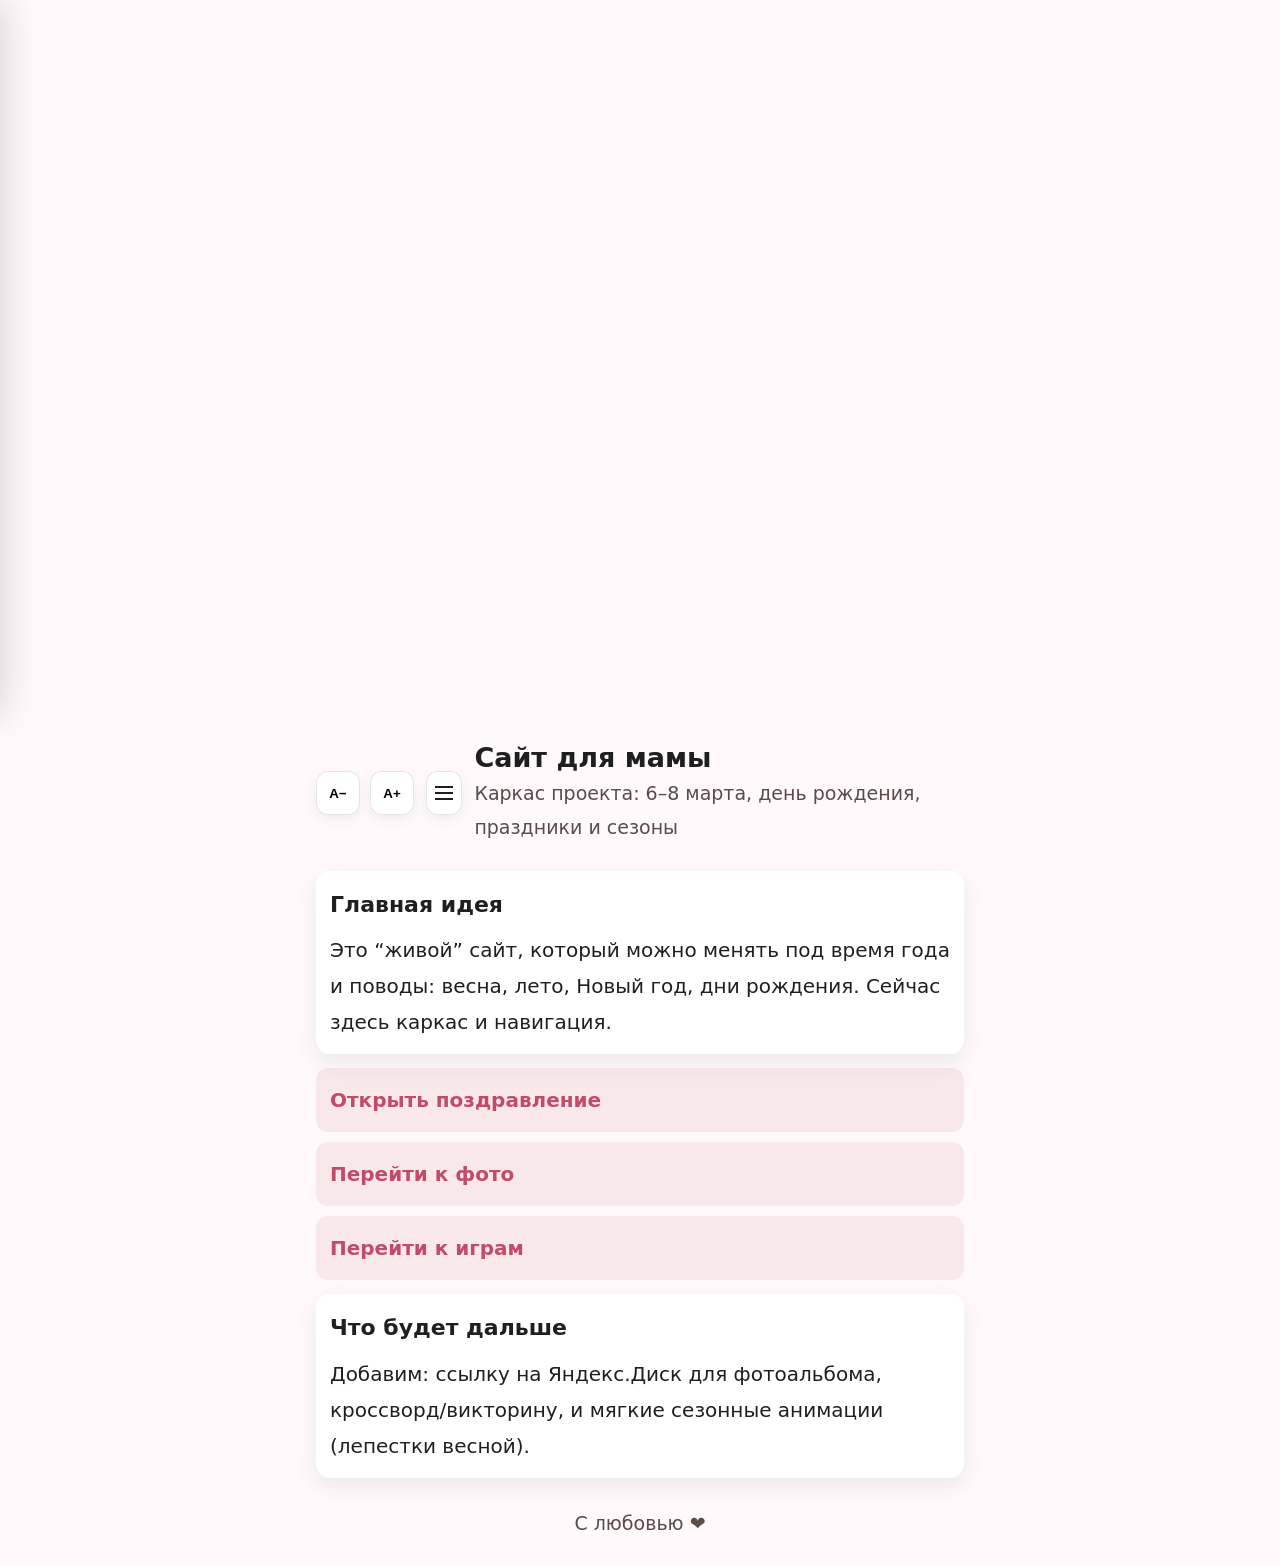
==== index.html @ 61202ca8 "Update index.html" ====
<!DOCTYPE html>
<html lang="ru" data-petals="on">
<head>
  <meta charset="UTF-8" />
  <meta name="viewport" content="width=device-width, initial-scale=1" />
  <title>Маме — Главная</title>

  <link rel="stylesheet" href="css/base.css" />
  <link rel="stylesheet" href="css/theme-spring.css" />
</head>
<body>
  <div class="overlay" data-overlay></div>

  <aside class="side" aria-label="Меню">
    <div style="display:flex; justify-content:space-between; align-items:center; gap:12px;">
      <div>
        <div class="title">Навигация</div>
        <div class="desc">Сайт для мамы — можно обновлять к праздникам 🌷</div>
      </div>
      <button class="burger" data-menu-close aria-label="Закрыть меню">
        <span></span>
      </button>
    </div>

    <nav class="nav">
      <a href="index.html" class="active">Главная</a>
      <a href="about.html">О маме</a>
      <a href="photos.html">Фото</a>
      <a href="games.html">Игры</a>
      <a href="wishes.html">Поздравления</a>
    </nav>

    <div class="card" style="margin-top:16px;">
      <h2>Сезон</h2>
      <p style="margin:0;color:var(--muted);">
        Сейчас включена весенняя тема. Позже сделаем переключатель.
      </p>
    </div>
  </aside>

  <main class="container">
    <header class="header">
      <div style="display:flex; gap:10px; margin-left:auto;">
  <button class="fontbtn" data-font-dec aria-label="Уменьшить шрифт">A−</button>
  <button class="fontbtn" data-font-inc aria-label="Увеличить шрифт">A+</button>
</div>
      <button class="burger" data-menu-open aria-label="Открыть меню">
        <span></span>
      </button>

      <div class="brand">
        <h1>Сайт для мамы</h1>
        <p>Каркас проекта: 6–8 марта, день рождения, праздники и сезоны</p>
      </div>
    </header>

    <section class="card">
      <h2>Главная идея</h2>
      <p style="margin:0;">
        Это “живой” сайт, который можно менять под время года и поводы: весна, лето,
        Новый год, дни рождения. Сейчас здесь каркас и навигация.
      </p>
    </section>

    <a class="big-button" href="wishes.html">Открыть поздравление</a>
    <a class="big-button" href="photos.html">Перейти к фото</a>
    <a class="big-button" href="games.html">Перейти к играм</a>

    <section class="card">
      <h2>Что будет дальше</h2>
      <p style="margin:0;">
        Добавим: ссылку на Яндекс.Диск для фотоальбома, кроссворд/викторину, и
        мягкие сезонные анимации (лепестки весной).
      </p>
    </section>

    <footer class="footer">
      <p style="margin:0;">С любовью ❤️</p>
    </footer>
  </main>

  <script src="js/menu.js"></script>
  <script src="js/font.js"></script>
  <script src="js/petals.js"></script>
</body>
</html>
---- css/base.css ----
:root{
  --bg: #fffdf8;
  --text: #222;
  --muted: #555;
  --card: #ffffff;
  --accent: #b85c5c;
  --shadow: 0 8px 24px rgba(0,0,0,0.08);
  --radius: 14px;

  /* Доступность: крупный базовый размер */
  --font: 20px;
}

*{ box-sizing: border-box; }

html, body{
  margin:0;
  padding:0;
  background: var(--bg);
  color: var(--text);
  font-family: system-ui, -apple-system, Segoe UI, Roboto, Arial, sans-serif;
  font-size: var(--font);
  line-height: 1.8;
}

a{ color: var(--accent); text-decoration: none; }
a:focus{ outline: 3px solid rgba(184,92,92,.35); outline-offset: 2px; }

.container{
  max-width: 680px;
  margin: 0 auto;
  padding: 16px;
}

.header{
  display:flex;
  align-items:center;
  gap: 12px;
  padding: 12px 0;
}

.brand{
  display:flex;
  flex-direction: column;
  gap: 2px;
}

.brand h1{
  font-size: 1.35rem;
  line-height:1.2;
  margin: 0;
}
.brand p{
  margin:0;
  color: var(--muted);
  font-size: .95rem;
}

.card{
  background: var(--card);
  border-radius: var(--radius);
  box-shadow: var(--shadow);
  padding: 14px 14px;
  margin: 14px 0;
}

.card h2{
  margin: 0 0 8px 0;
  font-size: 1.1rem;
}

.big-button{
  display:block;
  width:100%;
  padding: 14px 14px;
  border-radius: 12px;
  background: rgba(184,92,92,0.10);
  margin: 10px 0;
  font-weight: 600;
}

.footer{
  margin: 28px 0 10px;
  text-align:center;
  color: var(--muted);
  font-size: .95rem;
}

/* ---------- Бургер кнопка ---------- */
.burger{
  width: 44px;
  height: 44px;
  border-radius: 12px;
  border: 1px solid rgba(0,0,0,0.10);
  background: var(--card);
  box-shadow: 0 4px 14px rgba(0,0,0,0.06);
  display:grid;
  place-items:center;
  cursor:pointer;
}

.burger span{
  display:block;
  width: 18px;
  height: 2px;
  background: var(--text);
  position: relative;
}
.burger span::before,
.burger span::after{
  content:"";
  position:absolute;
  left:0;
  width: 18px;
  height:2px;
  background: var(--text);
}
.burger span::before{ top: -6px; }
.burger span::after{ top: 6px; }

/* ---------- Меню ---------- */
.overlay{
  position: fixed;
  inset: 0;
  background: rgba(0,0,0,0.35);
  opacity: 0;
  pointer-events: none;
  transition: opacity .2s ease;
}

.side{
  position: fixed;
  top:0;
  left:0;
  height:100%;
  width: 82%;
  max-width: 360px;
  background: var(--card);
  box-shadow: 18px 0 40px rgba(0,0,0,0.18);
  transform: translateX(-105%);
  transition: transform .22s ease;
  padding: 16px;
}

.side .title{
  font-weight: 800;
  font-size: 1.05rem;
  margin-bottom: 8px;
}
.side .desc{
  color: var(--muted);
  font-size: .95rem;
  margin-bottom: 14px;
}

.nav a{
  display:block;
  padding: 12px 12px;
  border-radius: 12px;
  margin: 8px 0;
  background: rgba(0,0,0,0.04);
  font-weight: 650;
}
.nav a.active{
  background: rgba(184,92,92,0.16);
}

/* Открытое состояние меню */
.menu-open .overlay{
  opacity: 1;
  pointer-events: auto;
}
.menu-open .side{
  transform: translateX(0);
}

/* Чуть меньше шрифт на очень узких экранах */
@media (max-width: 360px){
  html, body{ font-size: 18px; }
}

.fontbtn{
  width:44px; height:44px;
  border-radius:12px;
  border: 1px solid rgba(0,0,0,0.10);
  background: var(--card);
  box-shadow: 0 4px 14px rgba(0,0,0,0.06);
  display:grid;
  place-items:center;
  cursor:pointer;
  font-weight: 800;
}
/* --- Лепестки (весна) --- */
.petals{
  position: fixed;
  inset: 0;
  pointer-events: none;
  overflow: hidden;
  z-index: 0; /* ниже контента */
}

.petal{
  position: absolute;
  top: -24px;
  border-radius: 999px;
  opacity: 0.35;
  background: radial-gradient(circle at 30% 30%, rgba(255,255,255,0.9), rgba(192,75,107,0.6));
  filter: blur(0.2px);
  animation-name: petalFall;
  animation-timing-function: linear;
  animation-iteration-count: infinite;
}

@keyframes petalFall{
  0%   { transform: translateX(0) translateY(0) rotate(0deg); }
  100% { transform: translateX(var(--drift)) translateY(110vh) rotate(360deg); }
}

/* чтобы контент был выше лепестков */
.container, .side, .overlay{
  position: relative;
  z-index: 1;
}
---- css/theme-spring.css ----
:root{
  --bg: #fff9fb;
  --text: #1f1f1f;
  --muted: #5c4b4b;
  --card: #ffffff;
  --accent: #c04b6b;
}
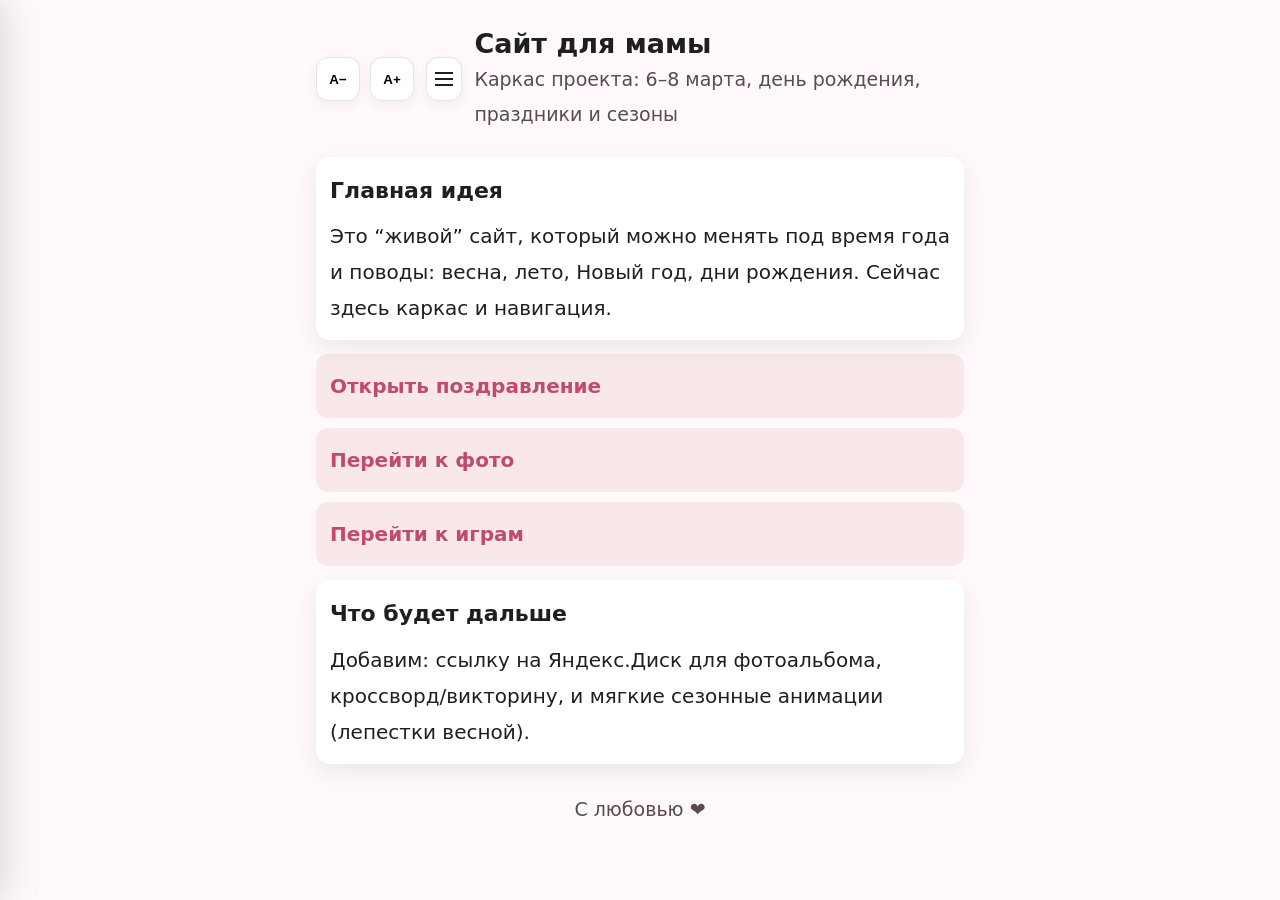
==== commit a2c9a4e2: "Update index.html" ====
--- a/index.html
+++ b/index.html
@@ -29,6 +29,17 @@
       <a href="games.html">Игры</a>
       <a href="wishes.html">Поздравления</a>
     </nav>
+
+    <div class="card" style="margin-top:16px;">
+  <h2>Тема</h2>
+  <p style="margin:0;color:var(--muted);">
+    Сейчас: <b data-theme-label>Весна 🌷</b>
+  </p>
+
+  <a class="big-button" href="#" data-theme-toggle style="text-align:center;">
+    Переключить тему
+  </a>
+</div>
 
     <div class="card" style="margin-top:16px;">
       <h2>Сезон</h2>
@@ -82,6 +93,7 @@
   <script src="js/menu.js"></script>
   <script src="js/font.js"></script>
   <script src="js/petals.js"></script>
+  <script src="js/theme.js"></script>
 </body>
 </html>
 
@@ -89,3 +101,4 @@
 
 
 
+
--- a/css/base.css
+++ b/css/base.css
@@ -216,8 +216,48 @@
   100% { transform: translateX(var(--drift)) translateY(110vh) rotate(360deg); }
 }
 
-/* чтобы контент был выше лепестков */
-.container, .side, .overlay{
+/* Слои: лепестки ниже, контент выше, меню/оверлей ещё выше */
+.container{
   position: relative;
   z-index: 1;
 }
+
+/* overlay и side уже position: fixed выше по файлу — НЕ трогаем position */
+.overlay{ z-index: 5; }
+.side{ z-index: 6; }
+
+.petals{ z-index: 0; }
+
+/* === FIX слоёв и позиционирования (чтобы ничего не съезжало) === */
+
+/* лепестки — всегда фон, не влияют на верстку */
+.petals{
+  position: fixed !important;
+  inset: 0 !important;
+  width: 100vw !important;
+  height: 100vh !important;
+  pointer-events: none !important;
+  overflow: hidden !important;
+  z-index: 0 !important;
+}
+
+/* контент над лепестками */
+.container{
+  position: relative !important;
+  z-index: 1 !important;
+}
+
+/* оверлей и меню — поверх всего */
+.overlay{
+  position: fixed !important;
+  inset: 0 !important;
+  z-index: 50 !important;
+}
+
+.side{
+  position: fixed !important;
+  top: 0 !important;
+  left: 0 !important;
+  height: 100% !important;
+  z-index: 60 !important;
+}
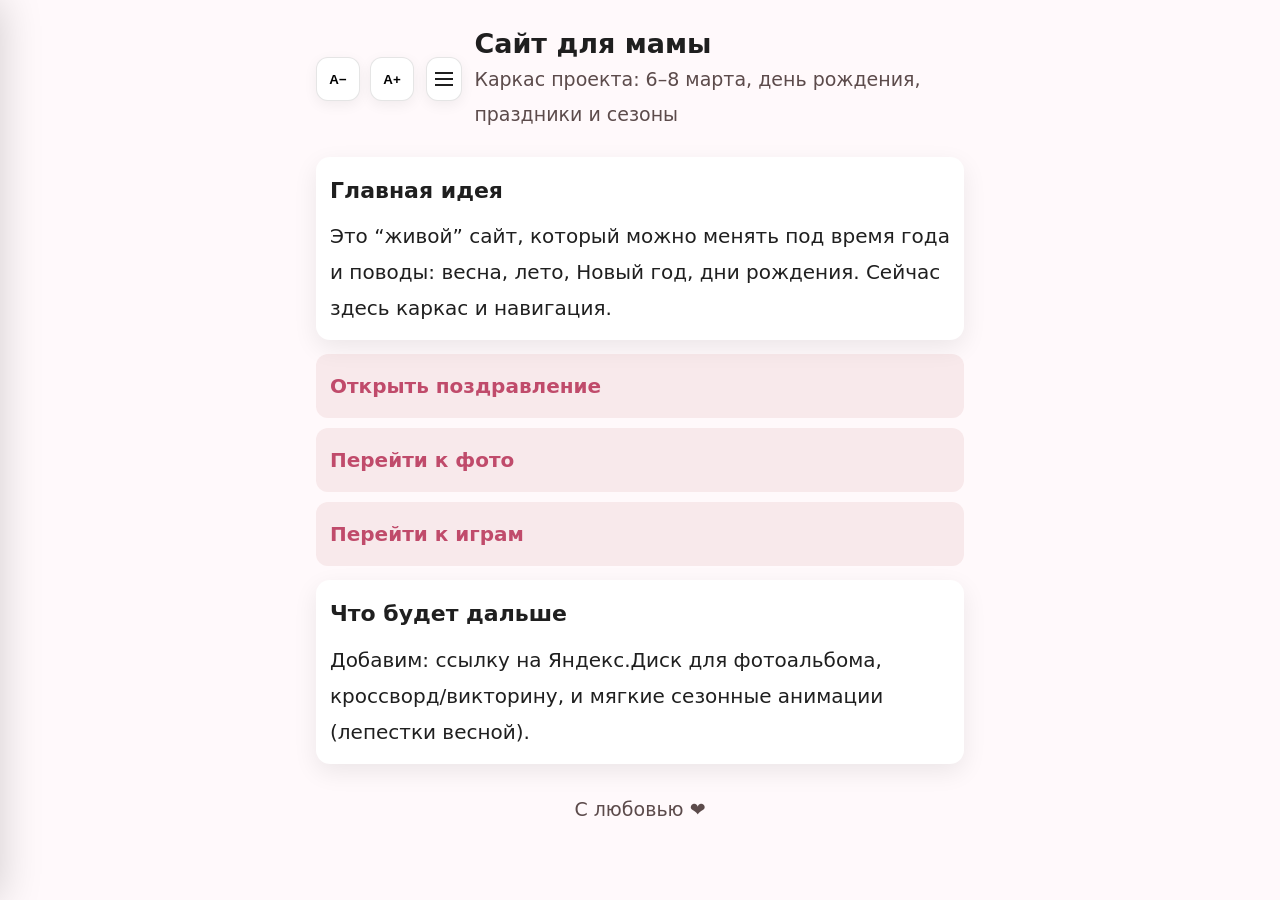
==== commit fa3b5458: "Update index.html" ====
--- a/index.html
+++ b/index.html
@@ -6,7 +6,7 @@
   <title>Маме — Главная</title>
 
   <link rel="stylesheet" href="css/base.css" />
-  <link rel="stylesheet" href="css/theme-spring.css" />
+  <link id="theme-style" rel="stylesheet" href="css/theme-spring.css" />
 </head>
 <body>
   <div class="overlay" data-overlay></div>
@@ -92,7 +92,7 @@
 
   <script src="js/menu.js"></script>
   <script src="js/font.js"></script>
-  <script src="js/petals.js"></script>
+  <script src="js/particles.js"></script>
   <script src="js/theme.js"></script>
 </body>
 </html>
@@ -102,3 +102,5 @@
 
 
 
+
+
--- a/css/base.css
+++ b/css/base.css
@@ -261,3 +261,46 @@
   height: 100% !important;
   z-index: 60 !important;
 }
+
+/* === Частицы (лепестки/снежинки) === */
+.particles{
+  position: fixed;
+  inset: 0;
+  pointer-events: none;
+  overflow: hidden;
+  z-index: 0;
+}
+
+.particle{
+  position: absolute;
+  top: -24px;
+  opacity: 0.35;
+  animation-name: particleFall;
+  animation-timing-function: linear;
+  animation-iteration-count: infinite;
+}
+
+/* Лепестки (весна) */
+.particle.petal{
+  border-radius: 999px;
+  background: radial-gradient(circle at 30% 30%, rgba(255,255,255,0.9), rgba(192,75,107,0.65));
+  filter: blur(0.2px);
+}
+
+/* Снежинки (зима) — маленькие светлые кружки */
+.particle.snow{
+  border-radius: 999px;
+  background: radial-gradient(circle at 30% 30%, rgba(255,255,255,0.95), rgba(160,200,255,0.65));
+  opacity: 0.45;
+  filter: blur(0.15px);
+}
+
+@keyframes particleFall{
+  0%   { transform: translateX(0) translateY(0) rotate(0deg); }
+  100% { transform: translateX(var(--drift)) translateY(110vh) rotate(360deg); }
+}
+
+/* Контент выше частиц */
+.container{ position: relative; z-index: 1; }
+.overlay{ z-index: 50; }
+.side{ z-index: 60; }
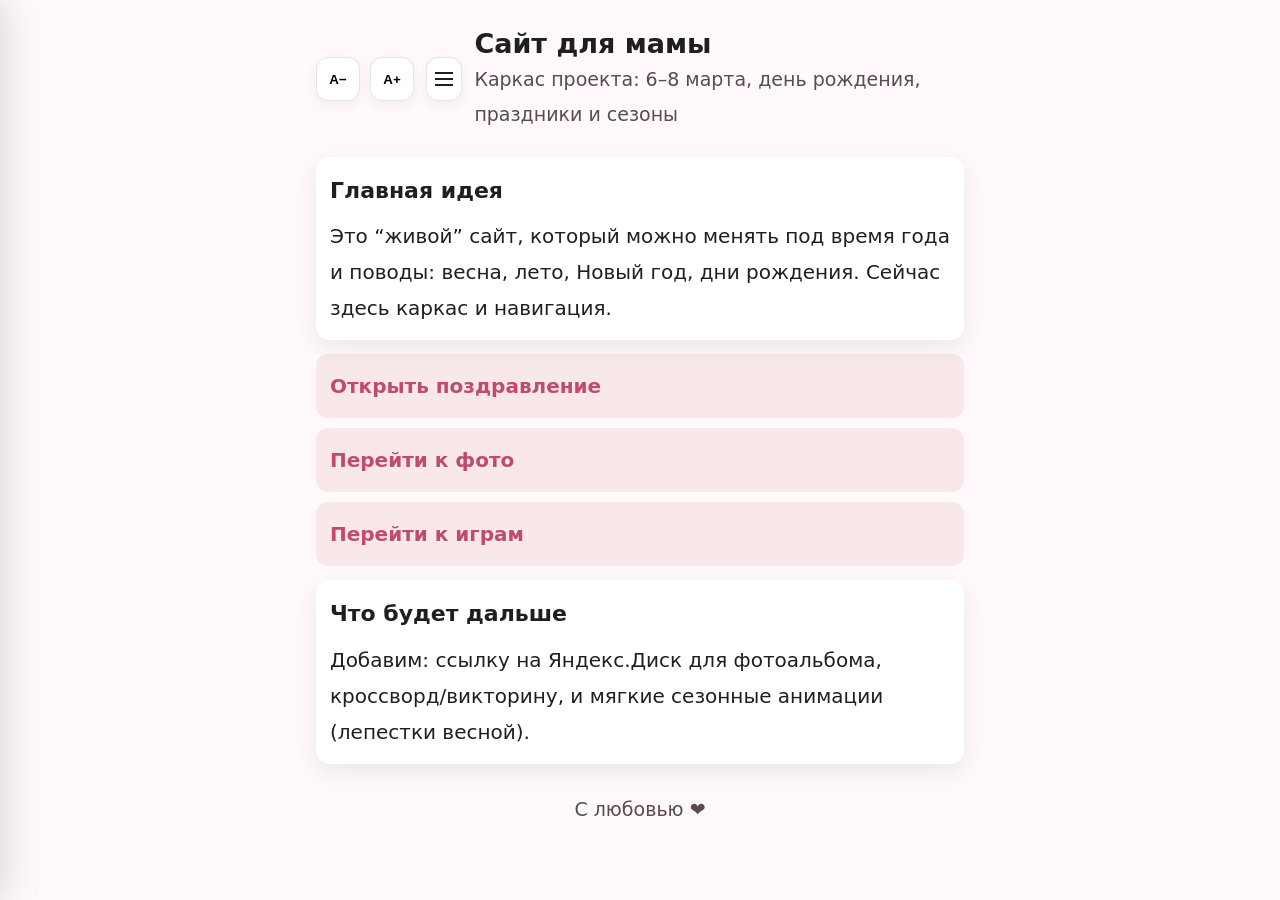
==== commit cdecc314: "Update index.html" ====
--- a/index.html
+++ b/index.html
@@ -1,5 +1,5 @@
 <!DOCTYPE html>
-<html lang="ru" data-petals="on">
+<html lang="ru" data-particles="on">
 <head>
   <meta charset="UTF-8" />
   <meta name="viewport" content="width=device-width, initial-scale=1" />
@@ -104,3 +104,4 @@
 
 
 
+
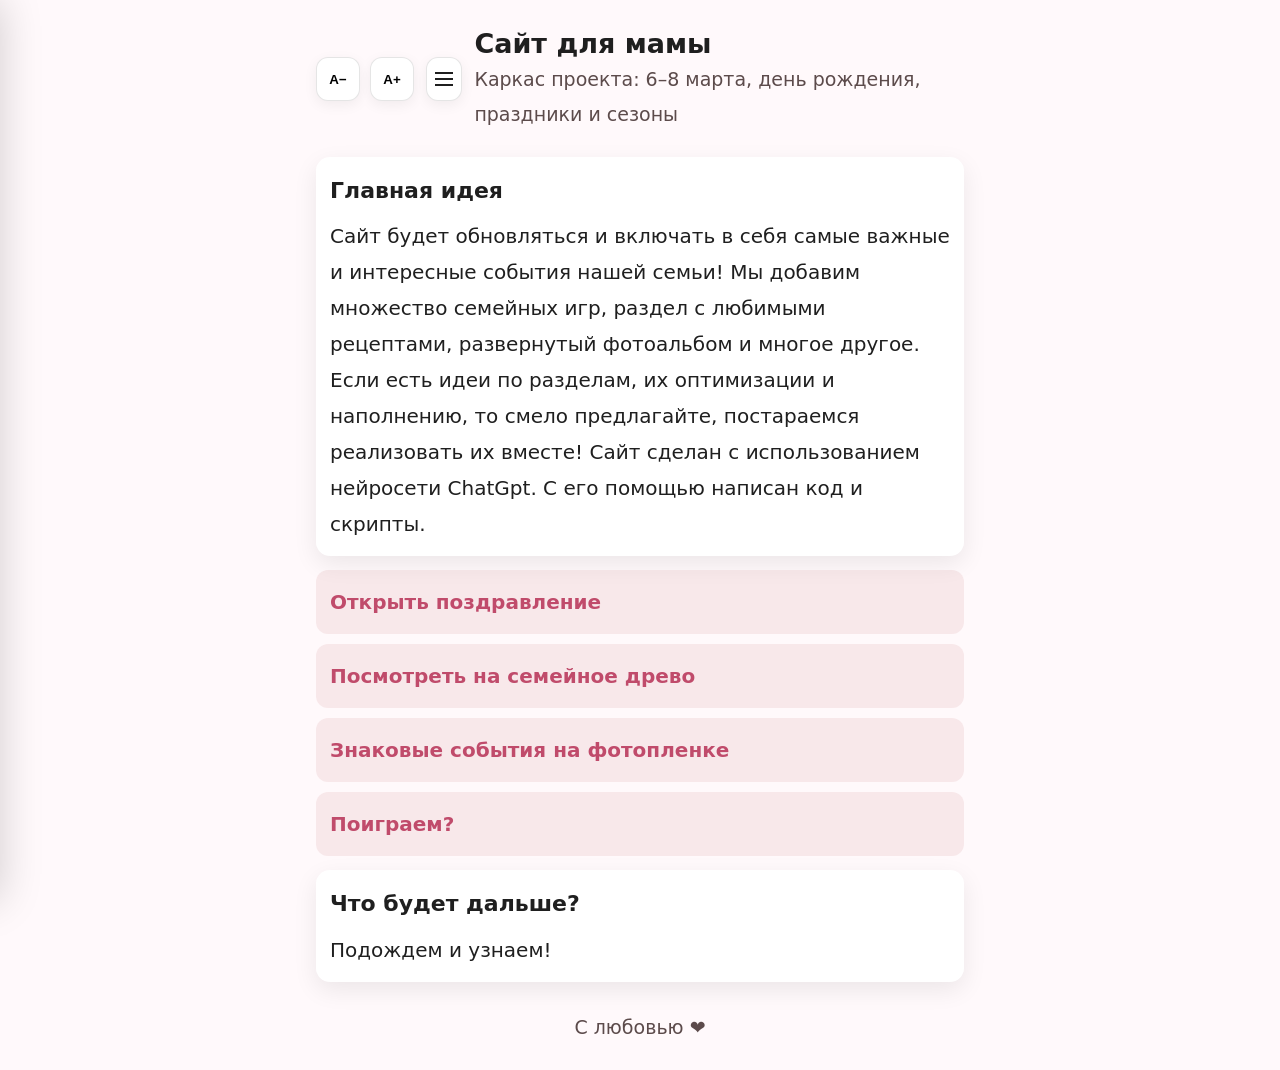
==== commit 94edb6a7: "Update index.html" ====
--- a/index.html
+++ b/index.html
@@ -24,6 +24,7 @@
 
     <nav class="nav">
       <a href="index.html" class="active">Главная</a>
+      <a href="tree.html">Семейное древо</a>
       <a href="about.html">О маме</a>
       <a href="photos.html">Фото</a>
       <a href="games.html">Игры</a>
@@ -42,9 +43,9 @@
 </div>
 
     <div class="card" style="margin-top:16px;">
-      <h2>Сезон</h2>
+      <h2>Сайт в разработке</h2>
       <p style="margin:0;color:var(--muted);">
-        Сейчас включена весенняя тема. Позже сделаем переключатель.
+        Это боковое меню поможет Вам не потеряться
       </p>
     </div>
   </aside>
@@ -68,20 +69,22 @@
     <section class="card">
       <h2>Главная идея</h2>
       <p style="margin:0;">
-        Это “живой” сайт, который можно менять под время года и поводы: весна, лето,
-        Новый год, дни рождения. Сейчас здесь каркас и навигация.
+        Сайт будет обновляться и включать в себя самые важные и интересные события нашей семьи!
+        Мы добавим множество семейных игр, раздел с любимыми рецептами, развернутый фотоальбом и многое другое.
+        Если есть идеи по разделам, их оптимизации и наполнению, то смело предлагайте, постараемся реализовать их вместе!
+        Сайт сделан с использованием нейросети ChatGpt. С его помощью написан код и скрипты.
       </p>
     </section>
 
     <a class="big-button" href="wishes.html">Открыть поздравление</a>
-    <a class="big-button" href="photos.html">Перейти к фото</a>
-    <a class="big-button" href="games.html">Перейти к играм</a>
+    <a class="big-button" href="tree.html">Посмотреть на семейное древо</a>
+    <a class="big-button" href="photos.html">Знаковые события на фотопленке</a>
+    <a class="big-button" href="games.html">Поиграем?</a>
 
     <section class="card">
-      <h2>Что будет дальше</h2>
+      <h2>Что будет дальше?</h2>
       <p style="margin:0;">
-        Добавим: ссылку на Яндекс.Диск для фотоальбома, кроссворд/викторину, и
-        мягкие сезонные анимации (лепестки весной).
+        Подождем и узнаем!
       </p>
     </section>
 
@@ -105,3 +108,4 @@
 
 
 
+
--- a/css/base.css
+++ b/css/base.css
@@ -304,3 +304,14 @@
 .container{ position: relative; z-index: 1; }
 .overlay{ z-index: 50; }
 .side{ z-index: 60; }
+
+/* Меню прокручиваемое, чтобы пункты не обрезались */
+.side{
+  overflow-y: auto;
+  -webkit-overflow-scrolling: touch;
+}
+
+/* Чуть больше отступ снизу, чтобы последняя кнопка не пряталась */
+.side .nav{
+  padding-bottom: 14px;
+}
